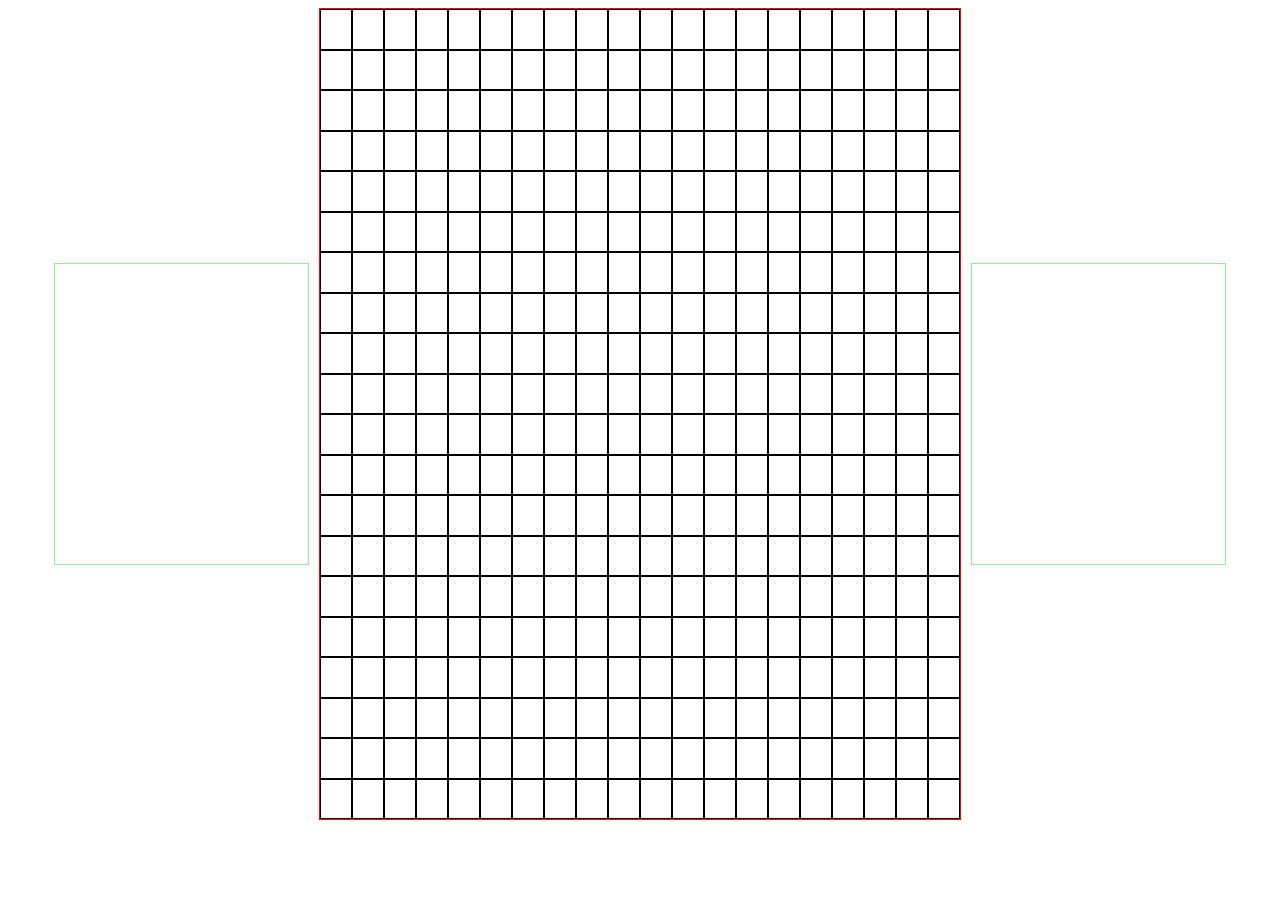
==== index.html @ 0e8d1a21 "creation du maquette, page html et css du brief tic tac toe et" ====
<!DOCTYPE html>
<html lang="en">
<head>
    <meta charset="UTF-8">
    <title>Media Game</title>
    <link rel="stylesheet" href="style.css">
</head>
<body>
<div class="page">
    <div class="player_dash">
        <h6 class="dash_title"></h6>
        <div class="stats">
            <span></span>
            <span></span>
            <span></span>
        </div>
    </div>
    <div class="grid">
        <div></div>
        <div></div>
        <div></div>
        <div></div>
        <div></div>
        <div></div>
        <div></div>
        <div></div>
        <div></div>
        <div></div>
        <div></div>
        <div></div>
        <div></div>
        <div></div>
        <div></div>
        <div></div>
        <div></div>
        <div></div>
        <div></div>
        <div></div>
        <div></div>
        <div></div>
        <div></div>
        <div></div>
        <div></div>
        <div></div>
        <div></div>
        <div></div>
        <div></div>
        <div></div>
        <div></div>
        <div></div>
        <div></div>
        <div></div>
        <div></div>
        <div></div>
        <div></div>
        <div></div>
        <div></div>
        <div></div>
        <div></div>
        <div></div>
        <div></div>
        <div></div>
        <div></div>
        <div></div>
        <div></div>
        <div></div>
        <div></div>
        <div></div>
        <div></div>
        <div></div>
        <div></div>
        <div></div>
        <div></div>
        <div></div>
        <div></div>
        <div></div>
        <div></div>
        <div></div>
        <div></div>
        <div></div>
        <div></div>
        <div></div>
        <div></div>
        <div></div>
        <div></div>
        <div></div>
        <div></div>
        <div></div>
        <div></div>
        <div></div>
        <div></div>
        <div></div>
        <div></div>
        <div></div>
        <div></div>
        <div></div>
        <div></div>
        <div></div>
        <div></div>
        <div></div>
        <div></div>
        <div></div>
        <div></div>
        <div></div>
        <div></div>
        <div></div>
        <div></div>
        <div></div>
        <div></div>
        <div></div>
        <div></div>
        <div></div>
        <div></div>
        <div></div>
        <div></div>
        <div></div>
        <div></div>
        <div></div>
        <div></div>
        <div></div>
        <div></div>
        <div></div>
        <div></div>
        <div></div>
        <div></div>
        <div></div>
        <div></div>
        <div></div>
        <div></div>
        <div></div>
        <div></div>
        <div></div>
        <div></div>
        <div></div>
        <div></div>
        <div></div>
        <div></div>
        <div></div>
        <div></div>
        <div></div>
        <div></div>
        <div></div>
        <div></div>
        <div></div>
        <div></div>
        <div></div>
        <div></div>
        <div></div>
        <div></div>
        <div></div>
        <div></div>
        <div></div>
        <div></div>
        <div></div>
        <div></div>
        <div></div>
        <div></div>
        <div></div>
        <div></div>
        <div></div>
        <div></div>
        <div></div>
        <div></div>
        <div></div>
        <div></div>
        <div></div>
        <div></div>
        <div></div>
        <div></div>
        <div></div>
        <div></div>
        <div></div>
        <div></div>
        <div></div>
        <div></div>
        <div></div>
        <div></div>
        <div></div>
        <div></div>
        <div></div>
        <div></div>
        <div></div>
        <div></div>
        <div></div>
        <div></div>
        <div></div>
        <div></div>
        <div></div>
        <div></div>
        <div></div>
        <div></div>
        <div></div>
        <div></div>
        <div></div>
        <div></div>
        <div></div>
        <div></div>
        <div></div>
        <div></div>
        <div></div>
        <div></div>
        <div></div>
        <div></div>
        <div></div>
        <div></div>
        <div></div>
        <div></div>
        <div></div>
        <div></div>
        <div></div>
        <div></div>
        <div></div>
        <div></div>
        <div></div>
        <div></div>
        <div></div>
        <div></div>
        <div></div>
        <div></div>
        <div></div>
        <div></div>
        <div></div>
        <div></div>
        <div></div>
        <div></div>
        <div></div>
        <div></div>
        <div></div>
        <div></div>
        <div></div>
        <div></div>
        <div></div>
        <div></div>
        <div></div>
        <div></div>
        <div></div>
        <div></div>
        <div></div>
        <div></div>
        <div></div>
        <div></div>
        <div></div>
        <div></div>
        <div></div>
        <div></div>
        <div></div>
        <div></div>
        <div></div>
        <div></div>
        <div></div>
        <div></div>
        <div></div>
        <div></div>
        <div></div>
        <div></div>
        <div></div>
        <div></div>
        <div></div>
        <div></div>
        <div></div>
        <div></div>
        <div></div>
        <div></div>
        <div></div>
        <div></div>
        <div></div>
        <div></div>
        <div></div>
        <div></div>
        <div></div>
        <div></div>
        <div></div>
        <div></div>
        <div></div>
        <div></div>
        <div></div>
        <div></div>
        <div></div>
        <div></div>
        <div></div>
        <div></div>
        <div></div>
        <div></div>
        <div></div>
        <div></div>
        <div></div>
        <div></div>
        <div></div>
        <div></div>
        <div></div>
        <div></div>
        <div></div>
        <div></div>
        <div></div>
        <div></div>
        <div></div>
        <div></div>
        <div></div>
        <div></div>
        <div></div>
        <div></div>
        <div></div>
        <div></div>
        <div></div>
        <div></div>
        <div></div>
        <div></div>
        <div></div>
        <div></div>
        <div></div>
        <div></div>
        <div></div>
        <div></div>
        <div></div>
        <div></div>
        <div></div>
        <div></div>
        <div></div>
        <div></div>
        <div></div>
        <div></div>
        <div></div>
        <div></div>
        <div></div>
        <div></div>
        <div></div>
        <div></div>
        <div></div>
        <div></div>
        <div></div>
        <div></div>
        <div></div>
        <div></div>
        <div></div>
        <div></div>
        <div></div>
        <div></div>
        <div></div>
        <div></div>
        <div></div>
        <div></div>
        <div></div>
        <div></div>
        <div></div>
        <div></div>
        <div></div>
        <div></div>
        <div></div>
        <div></div>
        <div></div>
        <div></div>
        <div></div>
        <div></div>
        <div></div>
        <div></div>
        <div></div>
        <div></div>
        <div></div>
        <div></div>
        <div></div>
        <div></div>
        <div></div>
        <div></div>
        <div></div>
        <div></div>
        <div></div>
        <div></div>
        <div></div>
        <div></div>
        <div></div>
        <div></div>
        <div></div>
        <div></div>
        <div></div>
        <div></div>
        <div></div>
        <div></div>
        <div></div>
        <div></div>
        <div></div>
        <div></div>
        <div></div>
        <div></div>
        <div></div>
        <div></div>
        <div></div>
        <div></div>
        <div></div>
        <div></div>
        <div></div>
        <div></div>
        <div></div>
        <div></div>
        <div></div>
        <div></div>
        <div></div>
        <div></div>
        <div></div>
        <div></div>
        <div></div>
        <div></div>
        <div></div>
        <div></div>
        <div></div>
        <div></div>
        <div></div>
        <div></div>
        <div></div>
        <div></div>
        <div></div>
        <div></div>
        <div></div>
        <div></div>
        <div></div>
        <div></div>
        <div></div>
        <div></div>
        <div></div>
    </div>
    <div class="player_dash">
        <h6 class="dash_title"></h6>
        <div class="stats">
            <span></span>
            <span></span>
            <span></span>
        </div>
    </div>
</div>

<script src="script.js"></script>
</body>
</html>
---- style.css ----
.page{
    display: flex;
    justify-content: center;
    align-items: center;
    gap: 10px;
}
.grid{
    flex-basis: max-content;
    border : 1px solid red;
    height: 90vh;
    display: grid;
    grid-rows: 20;
    grid-template-columns: repeat(20, 1fr);
}

.grid > div {
    border: 1px solid black;
    width: 30px;
    /*height: 100%;*/
}
.player_dash{
    flex-basis: 20%;
    height: 300px;
    border: 1px solid lightgreen;
}
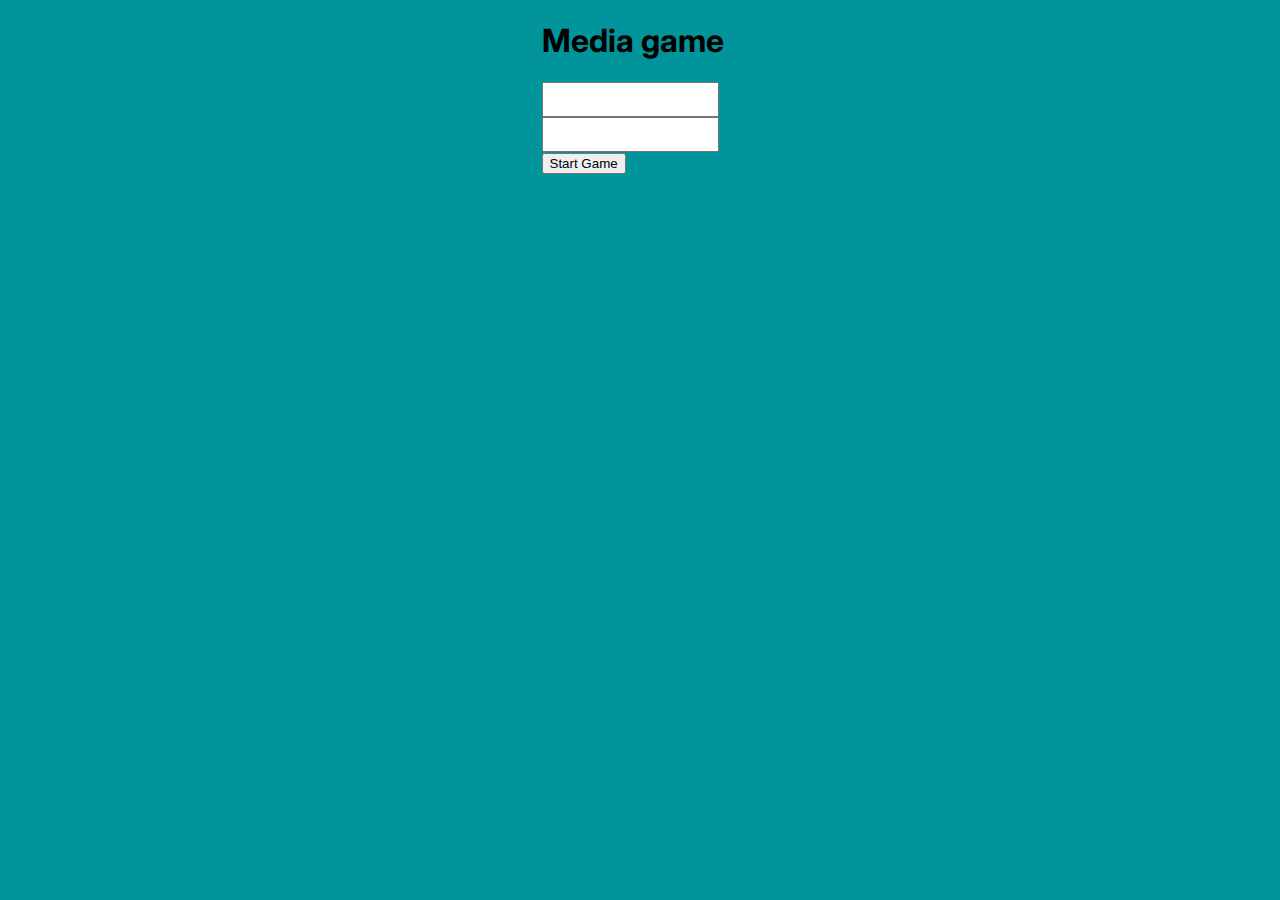
==== commit b9ec07b5: "working on frontend" ====
--- a/index.html
+++ b/index.html
@@ -5,428 +5,21 @@
     <title>Media Game</title>
     <link rel="stylesheet" href="style.css">
 </head>
-<body>
-<div class="page">
-    <div class="player_dash">
-        <h6 class="dash_title"></h6>
-        <div class="stats">
-            <span></span>
-            <span></span>
-            <span></span>
+<body class="page">
+    <div class="info-tab">
+        <div class="card">
+            <h1 class="heading">Media game</h1>
+            <div class="input-container">
+                <label for="player1"></label>
+                <input type="text" name="" id="player1">
+            </div>
+            <div class="input-container">
+                <label for="player2"></label>
+                <input type="text" name="" id="player2">
+            </div>
+            <button class="start-button">Start Game</button>
         </div>
     </div>
-    <div class="grid">
-        <div></div>
-        <div></div>
-        <div></div>
-        <div></div>
-        <div></div>
-        <div></div>
-        <div></div>
-        <div></div>
-        <div></div>
-        <div></div>
-        <div></div>
-        <div></div>
-        <div></div>
-        <div></div>
-        <div></div>
-        <div></div>
-        <div></div>
-        <div></div>
-        <div></div>
-        <div></div>
-        <div></div>
-        <div></div>
-        <div></div>
-        <div></div>
-        <div></div>
-        <div></div>
-        <div></div>
-        <div></div>
-        <div></div>
-        <div></div>
-        <div></div>
-        <div></div>
-        <div></div>
-        <div></div>
-        <div></div>
-        <div></div>
-        <div></div>
-        <div></div>
-        <div></div>
-        <div></div>
-        <div></div>
-        <div></div>
-        <div></div>
-        <div></div>
-        <div></div>
-        <div></div>
-        <div></div>
-        <div></div>
-        <div></div>
-        <div></div>
-        <div></div>
-        <div></div>
-        <div></div>
-        <div></div>
-        <div></div>
-        <div></div>
-        <div></div>
-        <div></div>
-        <div></div>
-        <div></div>
-        <div></div>
-        <div></div>
-        <div></div>
-        <div></div>
-        <div></div>
-        <div></div>
-        <div></div>
-        <div></div>
-        <div></div>
-        <div></div>
-        <div></div>
-        <div></div>
-        <div></div>
-        <div></div>
-        <div></div>
-        <div></div>
-        <div></div>
-        <div></div>
-        <div></div>
-        <div></div>
-        <div></div>
-        <div></div>
-        <div></div>
-        <div></div>
-        <div></div>
-        <div></div>
-        <div></div>
-        <div></div>
-        <div></div>
-        <div></div>
-        <div></div>
-        <div></div>
-        <div></div>
-        <div></div>
-        <div></div>
-        <div></div>
-        <div></div>
-        <div></div>
-        <div></div>
-        <div></div>
-        <div></div>
-        <div></div>
-        <div></div>
-        <div></div>
-        <div></div>
-        <div></div>
-        <div></div>
-        <div></div>
-        <div></div>
-        <div></div>
-        <div></div>
-        <div></div>
-        <div></div>
-        <div></div>
-        <div></div>
-        <div></div>
-        <div></div>
-        <div></div>
-        <div></div>
-        <div></div>
-        <div></div>
-        <div></div>
-        <div></div>
-        <div></div>
-        <div></div>
-        <div></div>
-        <div></div>
-        <div></div>
-        <div></div>
-        <div></div>
-        <div></div>
-        <div></div>
-        <div></div>
-        <div></div>
-        <div></div>
-        <div></div>
-        <div></div>
-        <div></div>
-        <div></div>
-        <div></div>
-        <div></div>
-        <div></div>
-        <div></div>
-        <div></div>
-        <div></div>
-        <div></div>
-        <div></div>
-        <div></div>
-        <div></div>
-        <div></div>
-        <div></div>
-        <div></div>
-        <div></div>
-        <div></div>
-        <div></div>
-        <div></div>
-        <div></div>
-        <div></div>
-        <div></div>
-        <div></div>
-        <div></div>
-        <div></div>
-        <div></div>
-        <div></div>
-        <div></div>
-        <div></div>
-        <div></div>
-        <div></div>
-        <div></div>
-        <div></div>
-        <div></div>
-        <div></div>
-        <div></div>
-        <div></div>
-        <div></div>
-        <div></div>
-        <div></div>
-        <div></div>
-        <div></div>
-        <div></div>
-        <div></div>
-        <div></div>
-        <div></div>
-        <div></div>
-        <div></div>
-        <div></div>
-        <div></div>
-        <div></div>
-        <div></div>
-        <div></div>
-        <div></div>
-        <div></div>
-        <div></div>
-        <div></div>
-        <div></div>
-        <div></div>
-        <div></div>
-        <div></div>
-        <div></div>
-        <div></div>
-        <div></div>
-        <div></div>
-        <div></div>
-        <div></div>
-        <div></div>
-        <div></div>
-        <div></div>
-        <div></div>
-        <div></div>
-        <div></div>
-        <div></div>
-        <div></div>
-        <div></div>
-        <div></div>
-        <div></div>
-        <div></div>
-        <div></div>
-        <div></div>
-        <div></div>
-        <div></div>
-        <div></div>
-        <div></div>
-        <div></div>
-        <div></div>
-        <div></div>
-        <div></div>
-        <div></div>
-        <div></div>
-        <div></div>
-        <div></div>
-        <div></div>
-        <div></div>
-        <div></div>
-        <div></div>
-        <div></div>
-        <div></div>
-        <div></div>
-        <div></div>
-        <div></div>
-        <div></div>
-        <div></div>
-        <div></div>
-        <div></div>
-        <div></div>
-        <div></div>
-        <div></div>
-        <div></div>
-        <div></div>
-        <div></div>
-        <div></div>
-        <div></div>
-        <div></div>
-        <div></div>
-        <div></div>
-        <div></div>
-        <div></div>
-        <div></div>
-        <div></div>
-        <div></div>
-        <div></div>
-        <div></div>
-        <div></div>
-        <div></div>
-        <div></div>
-        <div></div>
-        <div></div>
-        <div></div>
-        <div></div>
-        <div></div>
-        <div></div>
-        <div></div>
-        <div></div>
-        <div></div>
-        <div></div>
-        <div></div>
-        <div></div>
-        <div></div>
-        <div></div>
-        <div></div>
-        <div></div>
-        <div></div>
-        <div></div>
-        <div></div>
-        <div></div>
-        <div></div>
-        <div></div>
-        <div></div>
-        <div></div>
-        <div></div>
-        <div></div>
-        <div></div>
-        <div></div>
-        <div></div>
-        <div></div>
-        <div></div>
-        <div></div>
-        <div></div>
-        <div></div>
-        <div></div>
-        <div></div>
-        <div></div>
-        <div></div>
-        <div></div>
-        <div></div>
-        <div></div>
-        <div></div>
-        <div></div>
-        <div></div>
-        <div></div>
-        <div></div>
-        <div></div>
-        <div></div>
-        <div></div>
-        <div></div>
-        <div></div>
-        <div></div>
-        <div></div>
-        <div></div>
-        <div></div>
-        <div></div>
-        <div></div>
-        <div></div>
-        <div></div>
-        <div></div>
-        <div></div>
-        <div></div>
-        <div></div>
-        <div></div>
-        <div></div>
-        <div></div>
-        <div></div>
-        <div></div>
-        <div></div>
-        <div></div>
-        <div></div>
-        <div></div>
-        <div></div>
-        <div></div>
-        <div></div>
-        <div></div>
-        <div></div>
-        <div></div>
-        <div></div>
-        <div></div>
-        <div></div>
-        <div></div>
-        <div></div>
-        <div></div>
-        <div></div>
-        <div></div>
-        <div></div>
-        <div></div>
-        <div></div>
-        <div></div>
-        <div></div>
-        <div></div>
-        <div></div>
-        <div></div>
-        <div></div>
-        <div></div>
-        <div></div>
-        <div></div>
-        <div></div>
-        <div></div>
-        <div></div>
-        <div></div>
-        <div></div>
-        <div></div>
-        <div></div>
-        <div></div>
-        <div></div>
-        <div></div>
-        <div></div>
-        <div></div>
-        <div></div>
-        <div></div>
-        <div></div>
-        <div></div>
-        <div></div>
-        <div></div>
-        <div></div>
-        <div></div>
-        <div></div>
-        <div></div>
-        <div></div>
-        <div></div>
-        <div></div>
-        <div></div>
-        <div></div>
-        <div></div>
-        <div></div>
-        <div></div>
-        <div></div>
-        <div></div>
-        <div></div>
-        <div></div>
-        <div></div>
-        <div></div>
-        <div></div>
-        <div></div>
-    </div>
-    <div class="player_dash">
-        <h6 class="dash_title"></h6>
-        <div class="stats">
-            <span></span>
-            <span></span>
-            <span></span>
-        </div>
-    </div>
-</div>
 
-<script src="script.js"></script>
 </body>
 </html>--- a/style.css
+++ b/style.css
@@ -1,19 +1,46 @@
+
+@import url('https://fonts.googleapis.com/css2?family=Inter:wght@300;400;600;700&display=swap');
+
+
+:root
+{
+    --font: 'Inter', sans-serif;
+}
+*,
+*::before,
+*::after{
+    box-sizing: border-box;
+}
 .page{
+    background-color: #01949A;
+    margin: 0;
+    font-family: var(--font);
+    height: 100vh;
+    width: 100vw;
+    overflow: hidden;
+}
+
+.container{
     display: flex;
     justify-content: center;
     align-items: center;
     gap: 10px;
+}
+.info-tab{
+    display: flex;
+    align-items: center;
+    justify-content: center;
+    width: 100%;
 }
 .grid{
     flex-basis: max-content;
     border : 1px solid red;
     height: 90vh;
     display: grid;
-    grid-rows: 20;
     grid-template-columns: repeat(20, 1fr);
 }
 
-.grid > div {
+.cell {
     border: 1px solid black;
     width: 30px;
     /*height: 100%;*/
@@ -22,4 +49,36 @@
     flex-basis: 20%;
     height: 300px;
     border: 1px solid lightgreen;
-}+}
+
+.x-ship{
+
+    background-image: url("./assets/close.png");
+    background-repeat: no-repeat;
+    background-size: 80%;
+    background-position: center;
+}
+
+.o-ship{
+    background-image: url("./assets/circle-ring.png");
+    background-repeat: no-repeat;
+    background-size: 80%;
+    background-position: center;
+}
+
+.card{
+    display: block;
+    max-width: 500px;
+}
+
+.input-container{
+    width: 90%;
+}
+input  {
+    display: block;
+    width: 100%;
+    padding: 8px;
+}
+.heading{
+    font-size: 2rem;
+}
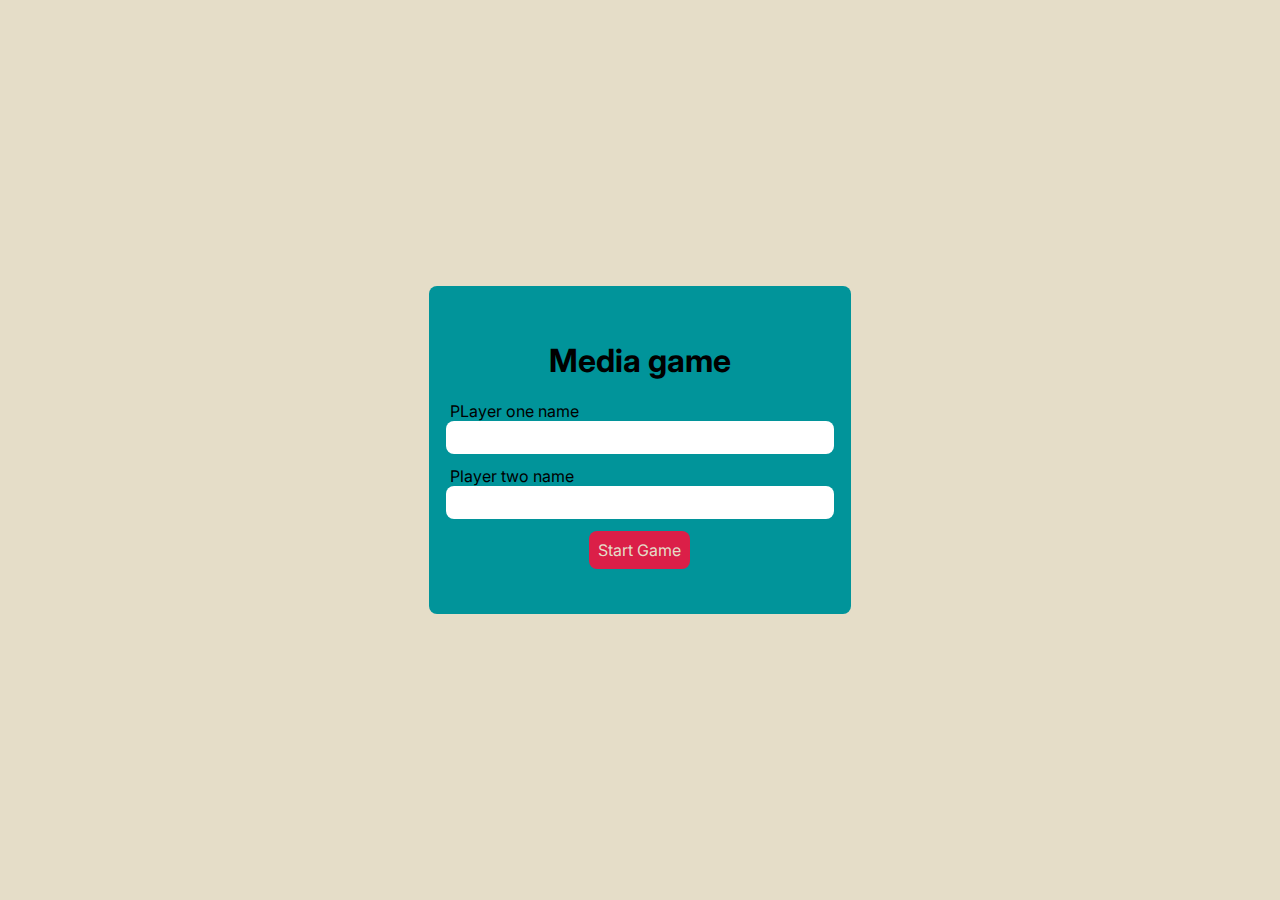
==== commit fa081a70: "code reworked" ====
--- a/index.html
+++ b/index.html
@@ -5,21 +5,60 @@
     <title>Media Game</title>
     <link rel="stylesheet" href="style.css">
 </head>
-<body class="page">
-    <div class="info-tab">
-        <div class="card">
-            <h1 class="heading">Media game</h1>
-            <div class="input-container">
-                <label for="player1"></label>
-                <input type="text" name="" id="player1">
+
+<body>
+<div class="win_message">
+    <p class="winning_player"><span> Has One the game</span></p>
+</div>
+<div class="alert">
+    <p class="alert_text"></p>
+</div>
+<div class="info-tab">
+    <div class="card">
+        <h1 class="heading">Media game</h1>
+        <div class="input-container">
+            <label for="player1">PLayer one name</label>
+            <input type="text" name="" id="player1">
+        </div>
+        <div class="input-container">
+            <label for="player2">Player two name</label>
+            <input type="text" name="" id="player2">
+        </div>
+        <button class="btn start-button" id="two-player-mode">Start Game</button>
+    </div>
+</div>
+
+<div class="container" style="">
+   <!-- <div id="mode-selection">
+        <h1>Choose Game Mode</h1>
+        <button class="btn">Two Player</button>
+        &lt;!&ndash;<button id="computer-mode">Against Computer</button>&ndash;&gt;
+    </div>-->
+    <div id="game">
+        <div class="player_dash">
+            <div >
+                <h6 class="dash_title"></h6>
+                <div class="stats">
+                    <p>Name: <span class="player_one_name"></span></p>
+                    <p>Games: <span class="player_one_games"></span></p>
+                    <p>Win: <span class="player_one_won"></span></p>
+                </div>
             </div>
-            <div class="input-container">
-                <label for="player2"></label>
-                <input type="text" name="" id="player2">
+            <button class="btn restart-button" id="reset">Restart Game</button>
+        </div>
+        <div class="grid"></div>
+        <div class="player_dash">
+            <h6 class="dash_title"></h6>
+            <div class="stats">
+                <p>Name: <span class="player_two_name"></span></p>
+                <p>Games: <span class="player_two_games"></span></p>
+                <p>Win: <span class="player_two_won"></span></p>
             </div>
-            <button class="start-button">Start Game</button>
         </div>
     </div>
+</div>
 
+<script src="script.js"></script>
 </body>
+
 </html>--- a/style.css
+++ b/style.css
@@ -11,6 +11,35 @@
 *::after{
     box-sizing: border-box;
 }
+body{
+    font-family: var(--font);
+    background-color: #E5DDC8;
+    margin: 0;
+    display: flex;
+    justify-content: center;
+    align-items: center;
+    height: 100vh;
+}
+label{
+    margin-left: 4px;
+}
+
+p{
+    font-weight: bold;
+}
+
+p > span{
+    font-weight: normal;
+}
+.btn{
+    background: none;
+    color: inherit;
+    border: none;
+    padding: 0;
+    font: inherit;
+    cursor: pointer;
+    outline: inherit;
+}
 .page{
     background-color: #01949A;
     margin: 0;
@@ -21,21 +50,28 @@
 }
 
 .container{
+
+}
+.info-tab{
+    background-color: #01949A;
     display: flex;
+    align-items: center;
+    justify-content: center;
+    width: 33%;
+    padding: 2rem 1rem;
+    border: 1px solid transparent;
+    border-radius: 8px;
+}
+#game{
+    display: none;
     justify-content: center;
     align-items: center;
     gap: 10px;
 }
-.info-tab{
-    display: flex;
-    align-items: center;
-    justify-content: center;
-    width: 100%;
-}
+
 .grid{
-    flex-basis: max-content;
     border : 1px solid red;
-    height: 90vh;
+    height: 100vh;
     display: grid;
     grid-template-columns: repeat(20, 1fr);
 }
@@ -46,9 +82,12 @@
     /*height: 100%;*/
 }
 .player_dash{
-    flex-basis: 20%;
-    height: 300px;
-    border: 1px solid lightgreen;
+    flex-basis: 25%;
+    background-color: #004369;
+    color: #E5DDC8;
+    padding: 1.5rem 0.75rem;
+    border: 1px solid transparent;
+    border-radius: 8px;
 }
 
 .x-ship{
@@ -68,17 +107,48 @@
 
 .card{
     display: block;
-    max-width: 500px;
+    width: 100%;
+    text-align: center;
+
 }
 
 .input-container{
-    width: 90%;
+    width: 100%;
+    text-align: left;
+    margin-top: 12px;
 }
 input  {
     display: block;
     width: 100%;
     padding: 8px;
+    outline: none;
+    border: 1px solid transparent;
+    border-radius: 8px;
+
 }
 .heading{
     font-size: 2rem;
 }
+
+.start-button,
+#reset{
+    display: block;
+    margin: 12px auto;
+    padding: 0.5rem;
+    background-color: #DB1F48;
+    border: 1px solid transparent;
+    border-radius: 8px;
+    color: #E5DDC8;
+}
+
+.win_message,
+.alert{
+    display: none;
+    position: absolute;
+    top: 0;
+    padding: 1rem;
+    border: 1px solid transparent;
+    border-radius: 8px;
+    background-color: #DB1F48;
+    color: #E5DDC8;
+}
